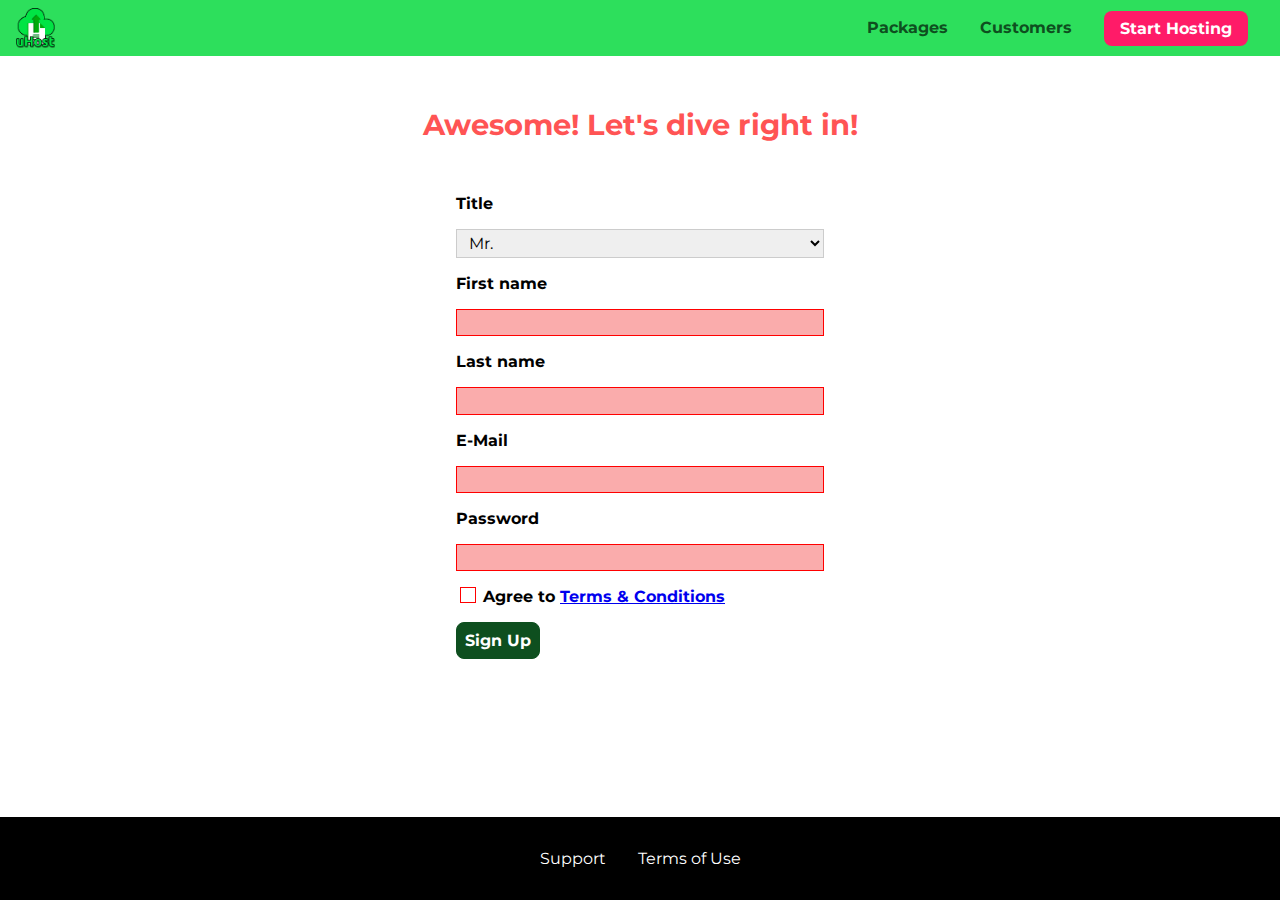
==== start-hosting/index.html @ 8e19dca5 "First commit" ====
<!DOCTYPE html>
<html lang="en">

<head>
    <meta charset="UTF-8">
    <meta name="viewport" content="width=device-width, initial-scale=1.0">
    <meta http-equiv="X-UA-Compatible" content="ie=edge">
    <link rel="shortcut icon" href="../images/favicon.png">
    <link rel="stylesheet" href="../shared.css">
    <link rel="stylesheet" href="start-hosting.css">
    <title>uHost</title>
</head>

<body>
    <div class="backdrop"></div>
    <div class="background"></div>
    <header class="main-header">
        <div>
            <button class="toggle-button">
                <span class="toggle-button__bar"></span>
                <span class="toggle-button__bar"></span>
                <span class="toggle-button__bar"></span>
            </button>
            <a href="../index.html" class="main-header__brand">
                <img src="/images/uhost-icon.png" alt="uHost - Your Favorite hosting company">
            </a>
        </div>
        <nav class="main-nav">
            <ul class="main-nav__items">
                <li class="main-nav__item">
                    <a href="../packages/index.html">Packages</a>
                </li>
                <li class="main-nav__item">
                    <a href="../customers/index.html">Customers</a>
                </li>
                <li class="main-nav__item main-nav__item--cta">
                    <a href="index.html">Start Hosting</a>
                </li>
            </ul>
        </nav>
    </header>

    <nav class="mobile-nav">
        <ul class="mobile-nav__items">
            <li class="mobile-nav__item">
                <a href="../packages/index.html">Packages</a>
            </li>
            <li class="mobile-nav__item">
                <a href="../customers/index.html">Customers</a>
            </li>
            <li class="mobile-nav__item mobile-nav__item--cta">
                <a href="index.html">Start Hosting</a>
            </li>
        </ul>
    </nav>
    <main class="signup-page">
        <h1 class="signup-title">Awesome! Let's dive right in!</h1>
        <form action="index.html" class="signup-form">
            <label for="title">Title</label>
            <select id="title">
                <option value="mr">Mr.</option>
                <option value="ms">Ms.</option>
            </select>
            <label for="first-name">First name</label>
            <input type="text" id="first-name" required>
            <label for="last-name">Last name</label>
            <input type="text" id="last-name" required>
            <label for="email">E-Mail</label>
            <input type="email" id="email" required>
            <label for="password">Password</label>
            <input type="password" id="password" required>
            <input type="checkbox" id="agree-terms" required>
            <label for="agree-terms">Agree to
                <a href="#">Terms &amp; Conditions</a>
            </label>
            <button type="submit" class="button">Sign Up</button>
        </form>
    </main>
    <footer class="main-footer">
        <nav>
            <ul class="main-footer__links">
                <li class="main-footer__link">
                    <a href="#">Support</a>
                </li>
                <li class="main-footer__link">
                    <a href="#">Terms of Use</a>
                </li>
            </ul>
        </nav>
    </footer>
    <script src="../shared.js"></script>
</body>

</html>
---- shared.css ----
@import url("https://fonts.googleapis.com/css2?family=Roboto:wght@100;400;900&display=swap");
@import url("https://fonts.googleapis.com/css2?family=Anton&display=swap");
@import url("https://fonts.googleapis.com/css2?family=Montserrat:wght@400;700&display=swap");

* {
  box-sizing: border-box;
}

body {
  font-family: "Montserrat", sans-serif;
  margin: 0;
}

main {
  min-height: calc(100vh - 3.7rem - 8rem);
  margin-top: 3.5rem;
}

.backdrop {
  position: fixed;
  display: none;
  top: 0;
  left: 0;
  z-index: 100;
  width: 100vw;
  height: 100vh;
  background: rgba(0, 0, 0, 0.5);
}

.main-header {
  width: 100%;
  position: fixed;
  top: 0;
  left: 0;
  background: #2ddf5c;
  padding: 0.5rem 1rem;
  z-index: 1;
  display: flex;
  align-items: center;
  justify-content: space-between;
}

.toggle-button {
  width: 3rem;
  background: transparent;
  border: none;
  cursor: pointer;
  padding-top: 0;
  padding-bottom: 0;
  vertical-align: middle;
}

.toggle-button:focus {
  outline: none;
}

.toggle-button__bar {
  width: 100%;
  height: 0.2rem;
  background: black;
  display: block;
  margin: 0.6rem 0;
}

.main-header__brand {
  color: #0e4f1f;
  text-decoration: none;
  font-weight: bold;
  height: 2.5rem;
}

.main-header__brand img {
  height: 2.5rem;
  vertical-align: middle;
}

.main-nav {
  display: none;
}

.main-nav__items {
  margin: 0;
  padding: 0;
  list-style: none;
  display: flex;
}

.main-nav__item {
  margin: 0 1rem;
}

.main-nav__item a,
.mobile-nav__item a {
  text-decoration: none;
  color: #0e4f1f;
  font-weight: bold;
  padding: 0.2rem 0;
}

.main-nav__item a:hover,
.main-nav__item a:active {
  color: white;
  border-bottom: 5px solid white;
}

.main-nav__item--cta a,
.mobile-nav__item--cta a {
  color: white;
  background: #ff1b68;
  padding: 0.5rem 1rem;
  border-radius: 8px;
}

.main-nav__item--cta a:hover,
.main-nav__item--cta a:active,
.mobile-nav__item--cta a:hover,
.mobile-nav__item--cta a:active {
  color: #ff1b68;
  background: white;
  border: none;
}

@media (min-width: 40rem) {
  .toggle-button {
    display: none;
  }

  .main-nav {
    display: flex;
  }
}

.main-footer {
  background: black;
  padding: 2rem;
  margin-top: 3rem;
}

.main-footer__links {
  list-style: none;
  margin: 0;
  padding: 0;
  display: flex;
  flex-direction: column;
  align-items: center;
}

.main-footer__link {
  margin: 0.5rem 0;
}

.main-footer__link a {
  color: white;
  text-decoration: none;
}

.main-footer__link a:hover,
.main-footer__link a:active {
  color: #ccc;
}

.mobile-nav {
  display: none;
  position: fixed;
  z-index: 101;
  top: 0;
  left: 0;
  background: white;
  width: 80%;
  height: 100vh;
}

.mobile-nav__items {
  width: 90%;
  height: 100%;
  list-style: none;
  margin: 0 auto;
  padding: 0;
  display: flex;
  flex-direction: column;
  justify-content: center;
  align-items: center;
}

.mobile-nav__item {
  margin: 1rem 0;
}

.mobile-nav__item a {
  font-size: 1.5rem;
}

.button {
  background: #0e4f1f;
  color: white;
  font: inherit;
  border: 1.5px solid #0e4f1f;
  padding: 0.5rem;
  border-radius: 8px;
  font-weight: bold;
  cursor: pointer;
}

.button:hover,
.button:active {
  background: white;
  color: #0e4f1f;
}

.button:focus {
  outline: none;
}

.button[disabled] {
  cursor: not-allowed;
  border: #a1a1a1;
  background: #ccc;
  color: #a1a1a1;
}

.open {
  display: block !important;
}

@media (min-width: 40rem) {
  .main-footer__links {
    flex-direction: row;
    justify-content: center;
  }

  .main-footer__link {
    margin: 0 1rem;
  }
}
---- start-hosting/start-hosting.css ----
main {
  padding-top: 2rem;
}
.signup-title {
  text-align: center;
  font-size: 1.8rem;
  color: #ff5454;
}

.signup-form {
  padding: 1rem;
}

.signup-form label {
  font-weight: bold;
}

.signup-form label,
.signup-form select,
.signup-form input {
  display: block;
  margin-top: 1rem;
  width: 100%;
}

/* .signup-form input[type="checkbox"] {
  display: inline-block;
} */

.signup-form input[id*="terms"],
.signup-form input[id*="terms"] + label {
  display: inline-block;
  width: auto;
  vertical-align: bottom;
}

.signup-form input:not([type="checkbox"]),
.signup-form select {
  border: 1px solid #ccc;
  padding: 0.2rem 0.5rem;
  font: inherit;
}

.signup-form input:focus,
.signup-form select:focus {
  outline: none;
  background: #d8f3df;
  border-color: #2ddf50;
}

.signup-form input[type="checkbox"] {
  border: 1px solid #ccc;
  background: white;
  width: 1rem;
  height: 1rem;
  -webkit-appearance: none;
  -moz-appearance: none;
  appearance: none;
}

.signup-form input[type="checkbox"]:checked {
  background: #2ddf50;
  border: #0e4f1f;
}

.signup-form input.invalid,
.signup-form select.invalid,
.signup-form :invalid {
  border-color: red !important;
  background: #faacac;
}

.signup-form button[type="submit"] {
  display: block;
  margin-top: 1rem;
}

@media (min-width: 40rem) {
  .signup-form {
    margin: auto;
    width: 25rem;
  }
}
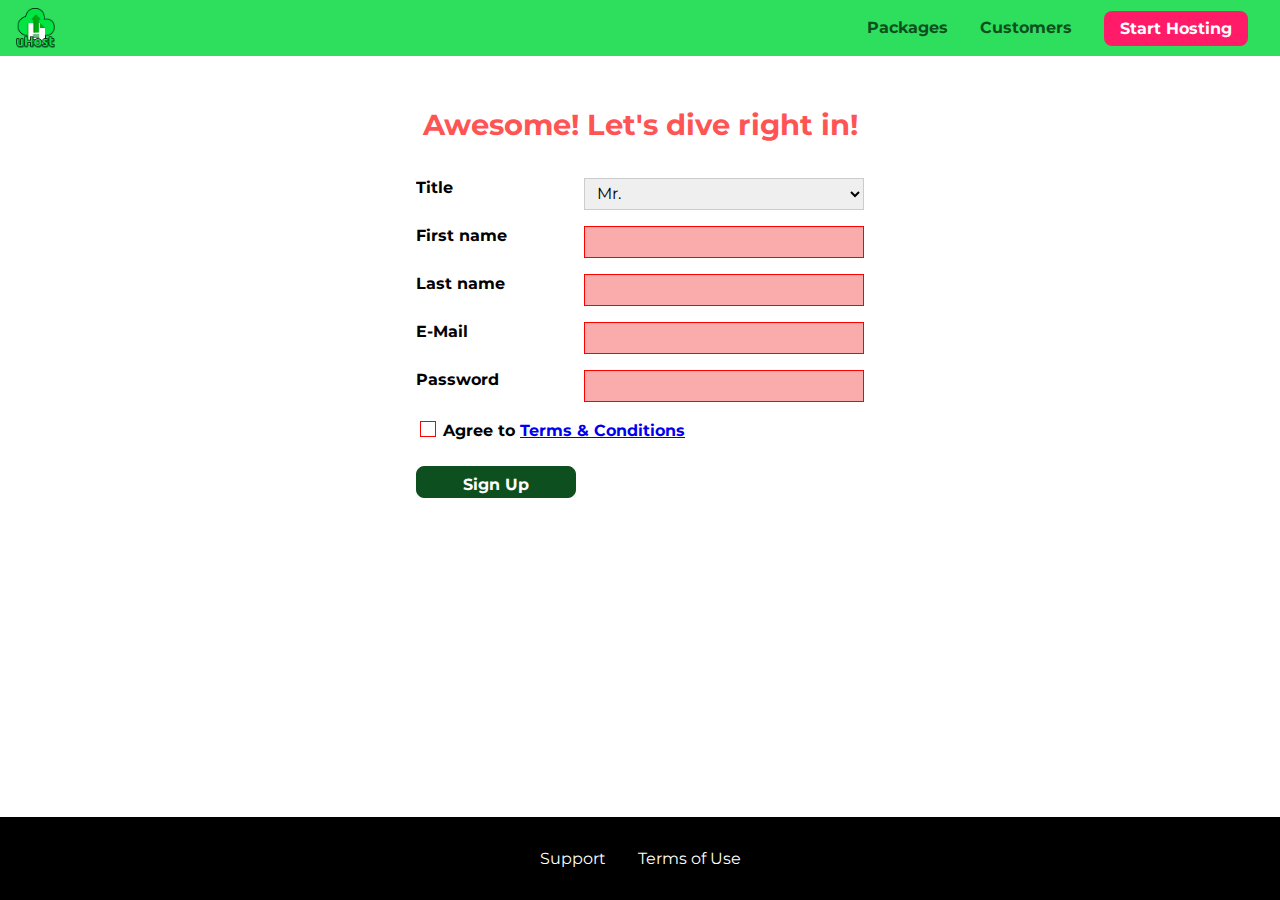
==== commit 02cf88c5: "Added a grid layout and transfomation effects" ====
--- a/start-hosting/index.html
+++ b/start-hosting/index.html
@@ -69,10 +69,12 @@
             <input type="email" id="email" required>
             <label for="password">Password</label>
             <input type="password" id="password" required>
-            <input type="checkbox" id="agree-terms" required>
-            <label for="agree-terms">Agree to
-                <a href="#">Terms &amp; Conditions</a>
-            </label>
+            <div class="signup-form__checkbox">
+                <input type="checkbox" id="agree-terms" required>
+                <label for="agree-terms">Agree to
+                    <a href="#">Terms &amp; Conditions</a>
+                </label>
+            </div>
             <button type="submit" class="button">Sign Up</button>
         </form>
     </main>
--- a/shared.css
+++ b/shared.css
@@ -6,14 +6,23 @@
   box-sizing: border-box;
 }
 
+html {
+  height: 100%;
+}
+
 body {
   font-family: "Montserrat", sans-serif;
   margin: 0;
+  display: grid;
+  grid-template-rows: 3.5rem auto fit-content(8rem);
+  grid-template-areas: "header" "main" "footer";
+  /* padding-top: 3.7rem; */
+  height: 100%;
 }
 
 main {
-  min-height: calc(100vh - 3.7rem - 8rem);
-  margin-top: 3.5rem;
+  /* grid-row: 2 / 3; */
+  grid-area: main;
 }
 
 .backdrop {
@@ -134,6 +143,8 @@
   background: black;
   padding: 2rem;
   margin-top: 3rem;
+  /* grid-row: 3 / 4; */
+  grid-area: footer;
 }
 
 .main-footer__links {
--- a/start-hosting/start-hosting.css
+++ b/start-hosting/start-hosting.css
@@ -9,6 +9,9 @@
 
 .signup-form {
   padding: 1rem;
+  display: grid;
+  grid-auto-rows: 2rem;
+  grid-row-gap: 0.5rem;
 }
 
 .signup-form label {
@@ -19,7 +22,6 @@
 .signup-form select,
 .signup-form input {
   display: block;
-  margin-top: 1rem;
   width: 100%;
 }
 
@@ -72,12 +74,22 @@
 
 .signup-form button[type="submit"] {
   display: block;
-  margin-top: 1rem;
 }
 
 @media (min-width: 40rem) {
   .signup-form {
     margin: auto;
-    width: 25rem;
+    width: 30rem;
+    grid-template-columns: 10rem auto;
+    grid-row-gap: 1rem;
+    grid-column-gap: 0.5rem;
+  }
+
+  /* .title-dropdown {
+    grid-column: span 2;
+  } */
+
+  .signup-form__checkbox {
+    grid-column: span 2;
   }
 }
